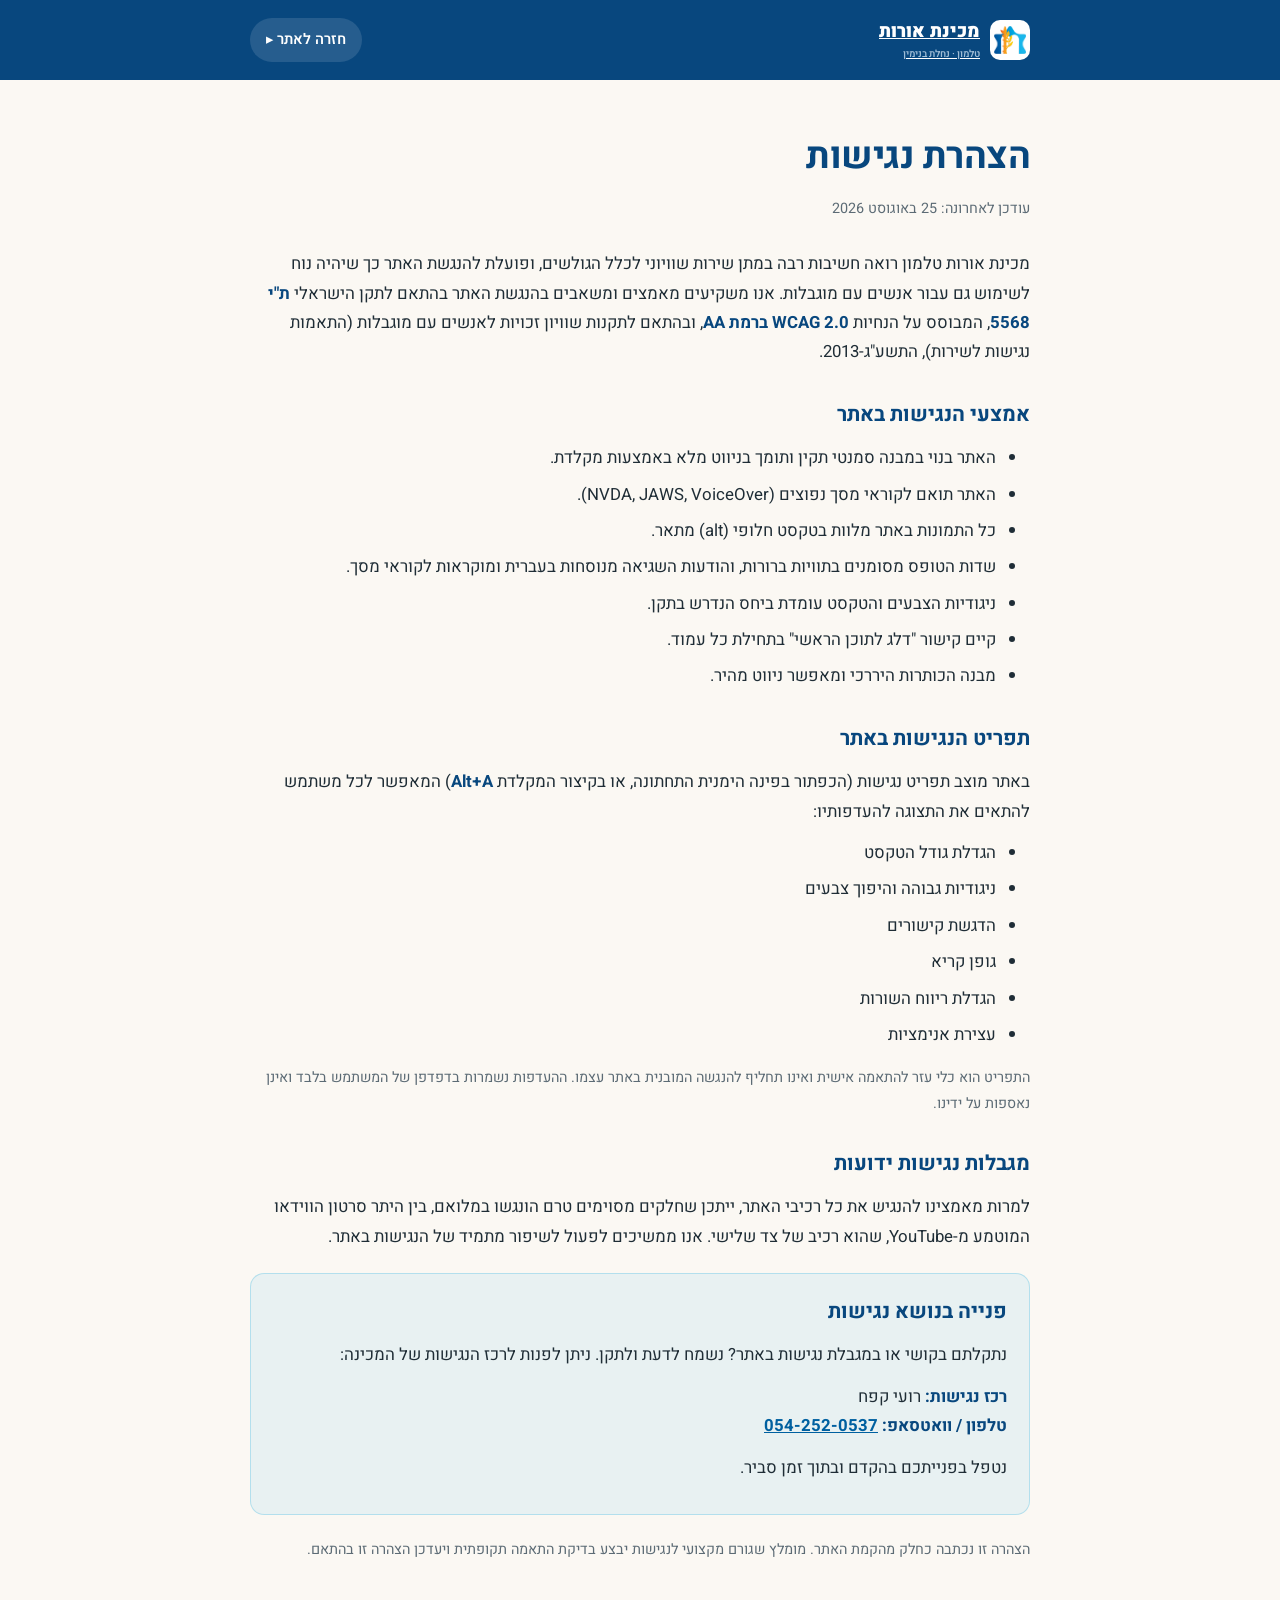
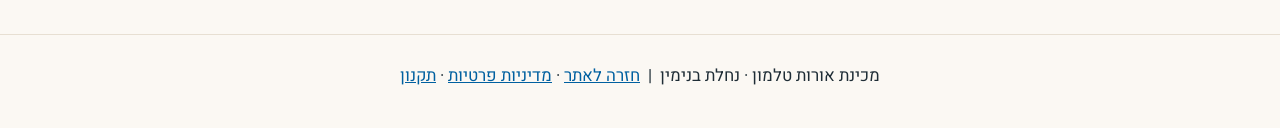
==== accessibility.html @ 56dd9b6e "רגולציה: נגישות (ת"י 5568 + תוסף נגישות), מדיניות פרטיות (תיקון 13), תקנון, הסכמה בטופס - תוסף נגישו" ====
<!DOCTYPE html>
<html lang="he" dir="rtl">
<head>
<meta charset="UTF-8">
<meta name="viewport" content="width=device-width, initial-scale=1.0">
<title>הצהרת נגישות | מכינת אורות טלמון</title>
<meta name="robots" content="index,follow">
<link rel="preconnect" href="https://fonts.googleapis.com">
<link rel="preconnect" href="https://fonts.gstatic.com" crossorigin>
<link href="https://fonts.googleapis.com/css2?family=Heebo:wght@400;500;700;800;900&display=swap" rel="stylesheet">
<link href="legal.css" rel="stylesheet">
</head>
<body>
<a href="#main" class="skip-link">דלג לתוכן הראשי</a>
<header>
  <div class="wrap">
    <a href="index.html" class="brand"><span class="mark"><img src="assets/img/logo_mark.png" alt="מכינת אורות טלמון"></span><span>מכינת אורות<small>טלמון · נחלת בנימין</small></span></a>
    <a href="index.html" class="back">חזרה לאתר ▸</a>
  </div>
</header>
<main id="main">
  <h1>הצהרת נגישות</h1>
  <p class="updated">עודכן לאחרונה: 25 באוגוסט 2026</p>

  <p>מכינת אורות טלמון רואה חשיבות רבה במתן שירות שוויוני לכלל הגולשים, ופועלת להנגשת האתר כך שיהיה נוח לשימוש גם עבור אנשים עם מוגבלות. אנו משקיעים מאמצים ומשאבים בהנגשת האתר בהתאם לתקן הישראלי <strong>ת"י 5568</strong>, המבוסס על הנחיות <strong>WCAG 2.0 ברמת AA</strong>, ובהתאם לתקנות שוויון זכויות לאנשים עם מוגבלות (התאמות נגישות לשירות), התשע"ג-2013.</p>

  <h2>אמצעי הנגישות באתר</h2>
  <ul>
    <li>האתר בנוי במבנה סמנטי תקין ותומך בניווט מלא באמצעות מקלדת.</li>
    <li>האתר תואם לקוראי מסך נפוצים (NVDA, JAWS, VoiceOver).</li>
    <li>כל התמונות באתר מלוות בטקסט חלופי (alt) מתאר.</li>
    <li>שדות הטופס מסומנים בתוויות ברורות, והודעות השגיאה מנוסחות בעברית ומוקראות לקוראי מסך.</li>
    <li>ניגודיות הצבעים והטקסט עומדת ביחס הנדרש בתקן.</li>
    <li>קיים קישור "דלג לתוכן הראשי" בתחילת כל עמוד.</li>
    <li>מבנה הכותרות היררכי ומאפשר ניווט מהיר.</li>
  </ul>

  <h2>תפריט הנגישות באתר</h2>
  <p>באתר מוצב תפריט נגישות (הכפתור בפינה הימנית התחתונה, או בקיצור המקלדת <strong>Alt+A</strong>) המאפשר לכל משתמש להתאים את התצוגה להעדפותיו:</p>
  <ul>
    <li>הגדלת גודל הטקסט</li>
    <li>ניגודיות גבוהה והיפוך צבעים</li>
    <li>הדגשת קישורים</li>
    <li>גופן קריא</li>
    <li>הגדלת ריווח השורות</li>
    <li>עצירת אנימציות</li>
  </ul>
  <p class="note">התפריט הוא כלי עזר להתאמה אישית ואינו תחליף להנגשה המובנית באתר עצמו. ההעדפות נשמרות בדפדפן של המשתמש בלבד ואינן נאספות על ידינו.</p>

  <h2>מגבלות נגישות ידועות</h2>
  <p>למרות מאמצינו להנגיש את כל רכיבי האתר, ייתכן שחלקים מסוימים טרם הונגשו במלואם, בין היתר סרטון הווידאו המוטמע מ-YouTube, שהוא רכיב של צד שלישי. אנו ממשיכים לפעול לשיפור מתמיד של הנגישות באתר.</p>

  <div class="contact">
    <h2 style="margin-top:0">פנייה בנושא נגישות</h2>
    <p>נתקלתם בקושי או במגבלת נגישות באתר? נשמח לדעת ולתקן. ניתן לפנות לרכז הנגישות של המכינה:</p>
    <p><strong>רכז נגישות:</strong> רועי קפח<br>
    <strong>טלפון / וואטסאפ:</strong> <a href="https://wa.me/972542520537" dir="ltr">054-252-0537</a></p>
    <p>נטפל בפנייתכם בהקדם ובתוך זמן סביר.</p>
  </div>

  <p class="note">הצהרה זו נכתבה כחלק מהקמת האתר. מומלץ שגורם מקצועי לנגישות יבצע בדיקת התאמה תקופתית ויעדכן הצהרה זו בהתאם.</p>
</main>
<footer>
  <p>מכינת אורות טלמון · נחלת בנימין &nbsp;|&nbsp; <a href="index.html">חזרה לאתר</a> · <a href="privacy.html">מדיניות פרטיות</a> · <a href="terms.html">תקנון</a></p>
</footer>
</body>
</html>
---- legal.css ----
:root{
  --bg:#FBF8F3; --surface:#FFFFFF; --deep:#08477E; --blue:#0060A0; --cyan:#17A8DC;
  --gold:#EDA51E; --ink:#1F2D36; --muted:#5C6B75; --line:#E7DFD2;
  --maxw:820px;
}
*{box-sizing:border-box;margin:0;padding:0}
html{scroll-behavior:smooth}
body{font-family:'Heebo',system-ui,Arial,sans-serif;background:var(--bg);color:var(--ink);line-height:1.75;-webkit-font-smoothing:antialiased}
a{color:var(--blue)}
img{max-width:100%;display:block}
.skip-link{position:absolute;inset-inline-start:-9999px;top:0;z-index:200;background:var(--deep);color:#fff;padding:12px 20px;border-radius:0 0 12px 12px;font-weight:700}
.skip-link:focus{inset-inline-start:12px}
a:focus-visible,button:focus-visible{outline:3px solid var(--cyan);outline-offset:2px;border-radius:4px}
header{background:var(--deep);color:#fff}
header .wrap{max-width:var(--maxw);margin:0 auto;padding:16px 20px;display:flex;align-items:center;justify-content:space-between;gap:14px}
.brand{display:flex;align-items:center;gap:10px;font-weight:900;font-size:1.15rem;color:#fff}
.brand .mark{width:40px;height:40px;border-radius:10px;background:#fff;display:grid;place-items:center;padding:4px}
.brand .mark img{width:100%;height:100%;object-fit:contain}
.brand small{display:block;font-size:.62rem;font-weight:600;color:#9fbdd6;margin-top:-2px}
.back{color:#fff;text-decoration:none;font-weight:600;font-size:.92rem;background:rgba(255,255,255,.12);padding:9px 16px;border-radius:999px;white-space:nowrap}
.back:hover{background:rgba(255,255,255,.22)}
main{max-width:var(--maxw);margin:0 auto;padding:44px 20px 60px}
h1{font-size:clamp(1.7rem,5vw,2.3rem);color:var(--deep);letter-spacing:-.5px;margin-bottom:8px}
.updated{color:var(--muted);font-size:.9rem;margin-bottom:28px}
h2{font-size:1.3rem;color:var(--deep);margin:30px 0 10px}
h3{font-size:1.05rem;margin:18px 0 6px}
p,li{font-size:1.05rem;color:var(--ink)}
p{margin-bottom:12px}
ul,ol{margin:0 14px 16px 0;padding-inline-start:20px}
li{margin-bottom:7px}
strong{color:var(--deep)}
.box{background:var(--surface);border:1px solid var(--line);border-radius:14px;padding:20px 22px;margin:18px 0}
.contact{background:rgba(23,168,220,.08);border:1px solid rgba(23,168,220,.25);border-radius:14px;padding:20px 22px;margin:22px 0}
.contact a{font-weight:700}
footer{border-top:1px solid var(--line);text-align:center;padding:26px 20px;color:var(--muted);font-size:.88rem}
footer a{color:var(--blue)}
.note{font-size:.9rem;color:var(--muted);font-style:normal}
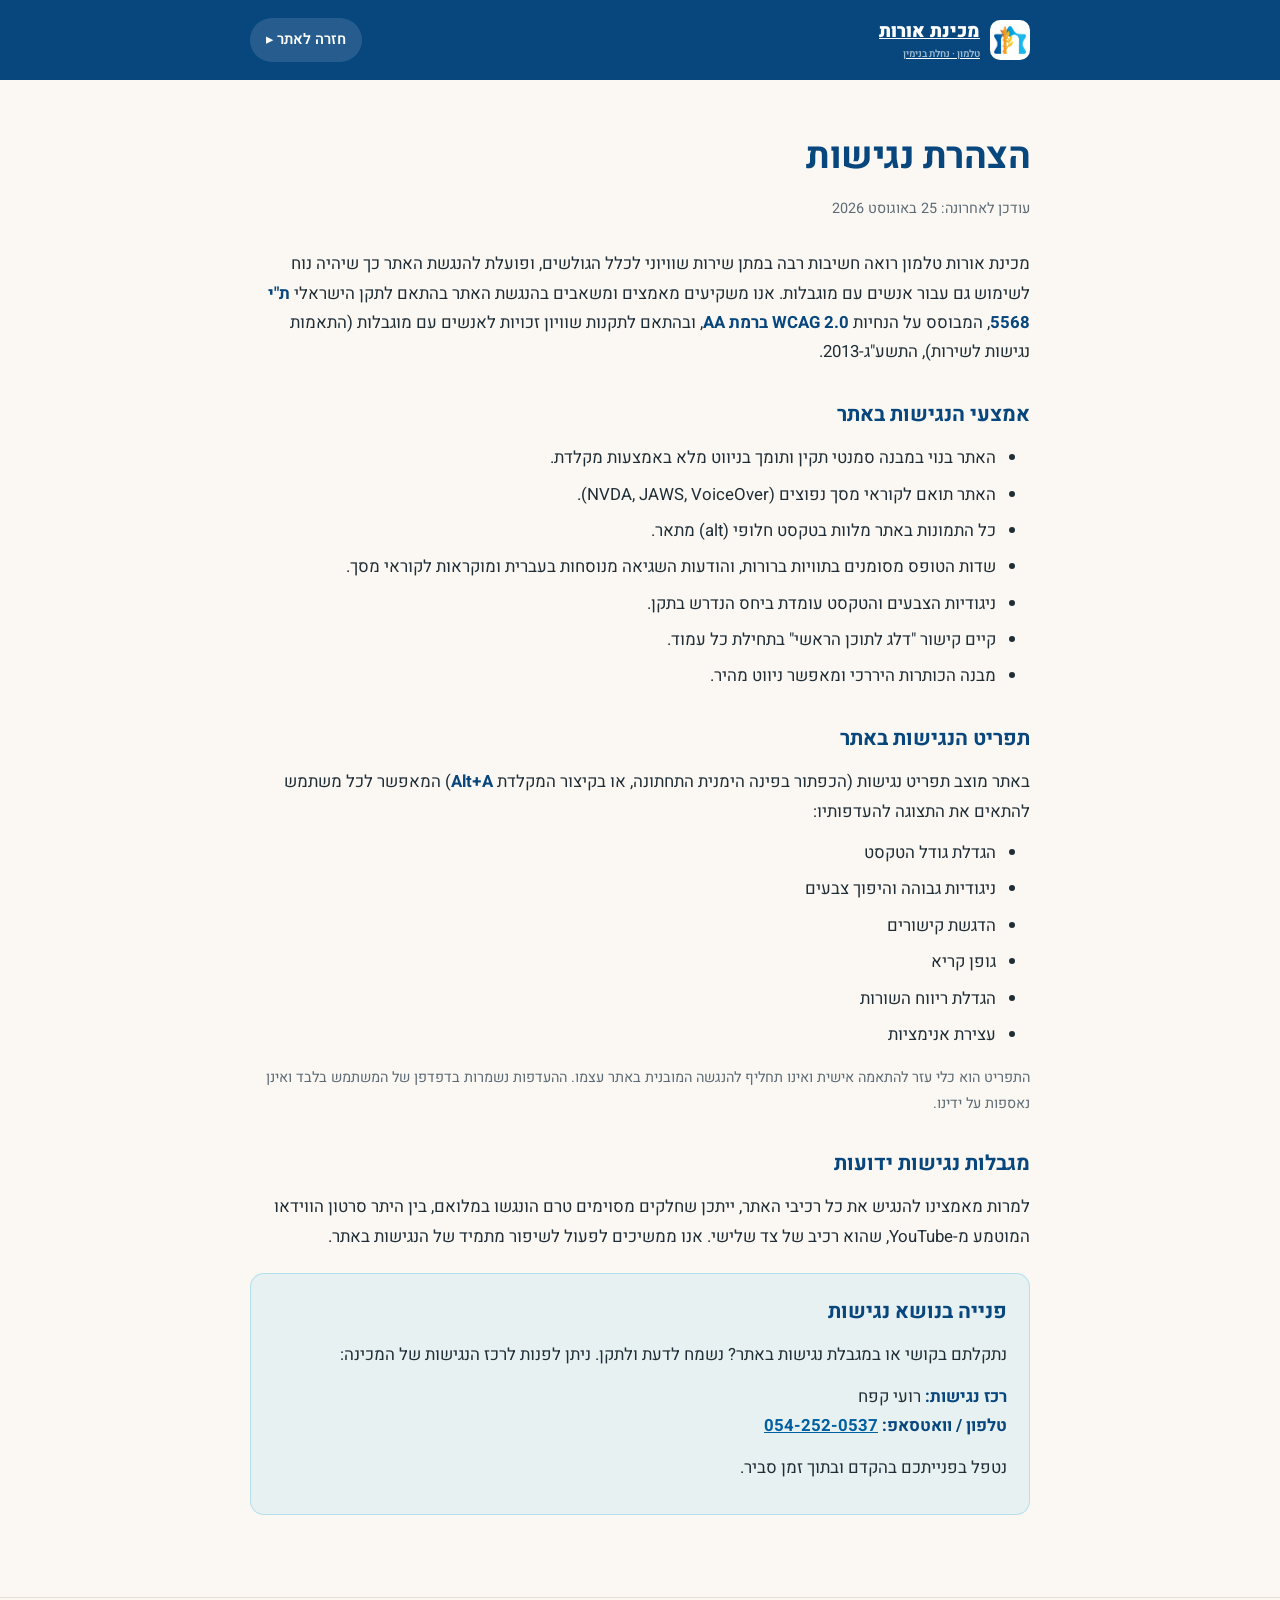
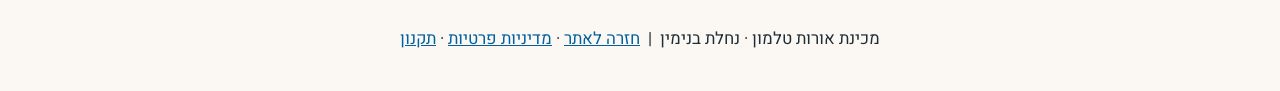
==== commit 0c48b290: "site audit: remove internal drafting notes from legal pages, meta+canonical on utility pages, FAQPag" ====
--- a/accessibility.html
+++ b/accessibility.html
@@ -3,8 +3,23 @@
 <head>
 <meta charset="UTF-8">
 <meta name="viewport" content="width=device-width, initial-scale=1.0">
+<link rel="icon" href="/favicon.ico" sizes="any">
+<link rel="icon" type="image/png" sizes="32x32" href="/favicon-32x32.png">
+<link rel="icon" type="image/png" sizes="16x16" href="/favicon-16x16.png">
+<link rel="apple-touch-icon" sizes="180x180" href="/apple-touch-icon.png">
+<link rel="manifest" href="/site.webmanifest">
+<meta name="theme-color" content="#0C74B8">
+<meta name="description" content="הצהרת הנגישות של אתר מכינת אורות טלמון ופרטי רכז הנגישות.">
+<link rel="canonical" href="https://orot-landing.vercel.app/accessibility.html">
 <title>הצהרת נגישות | מכינת אורות טלמון</title>
 <meta name="robots" content="index,follow">
+<script type="text/javascript">
+    (function(c,l,a,r,i,t,y){
+        c[a]=c[a]||function(){(c[a].q=c[a].q||[]).push(arguments)};
+        t=l.createElement(r);t.async=1;t.src="https://www.clarity.ms/tag/"+i;
+        y=l.getElementsByTagName(r)[0];y.parentNode.insertBefore(t,y);
+    })(window, document, "clarity", "script", "yna5at7qb5");
+</script>
 <link rel="preconnect" href="https://fonts.googleapis.com">
 <link rel="preconnect" href="https://fonts.gstatic.com" crossorigin>
 <link href="https://fonts.googleapis.com/css2?family=Heebo:wght@400;500;700;800;900&display=swap" rel="stylesheet">
@@ -57,8 +72,6 @@
     <strong>טלפון / וואטסאפ:</strong> <a href="https://wa.me/972542520537" dir="ltr">054-252-0537</a></p>
     <p>נטפל בפנייתכם בהקדם ובתוך זמן סביר.</p>
   </div>
-
-  <p class="note">הצהרה זו נכתבה כחלק מהקמת האתר. מומלץ שגורם מקצועי לנגישות יבצע בדיקת התאמה תקופתית ויעדכן הצהרה זו בהתאם.</p>
 </main>
 <footer>
   <p>מכינת אורות טלמון · נחלת בנימין &nbsp;|&nbsp; <a href="index.html">חזרה לאתר</a> · <a href="privacy.html">מדיניות פרטיות</a> · <a href="terms.html">תקנון</a></p>
